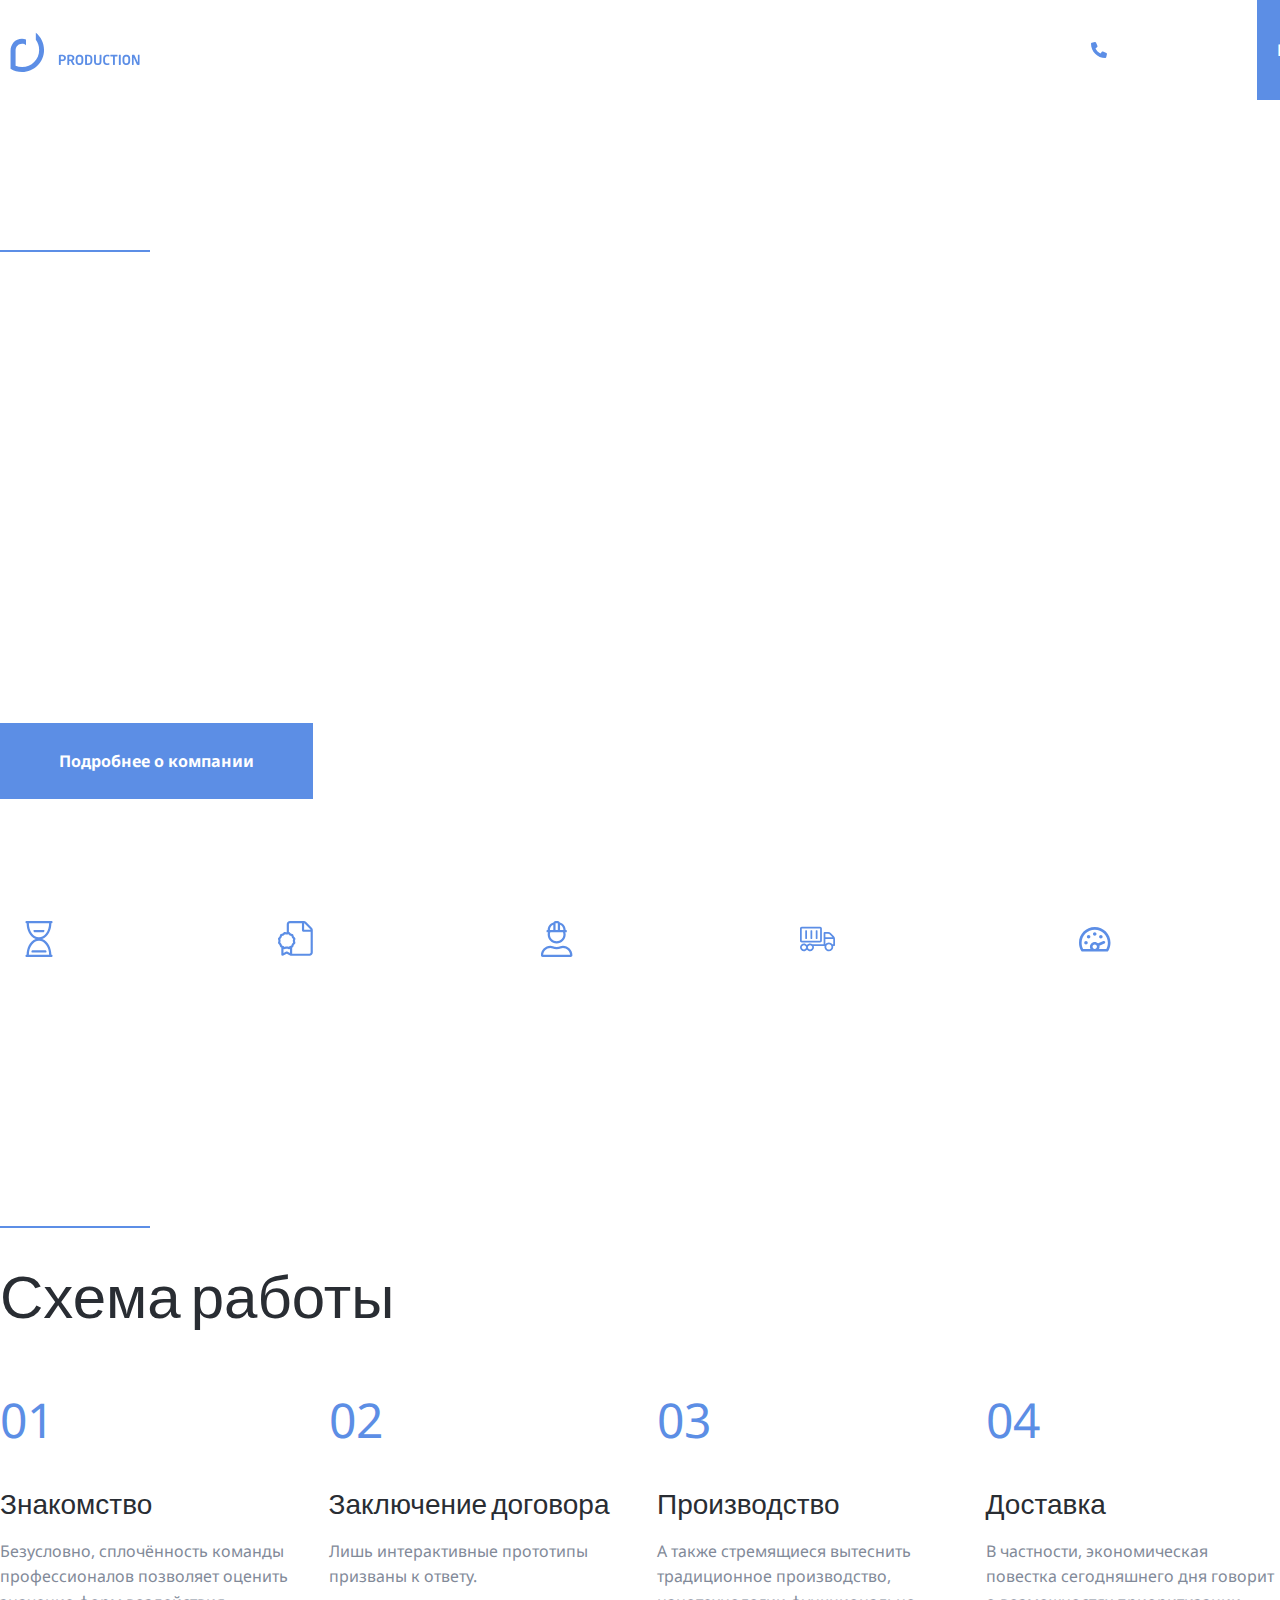
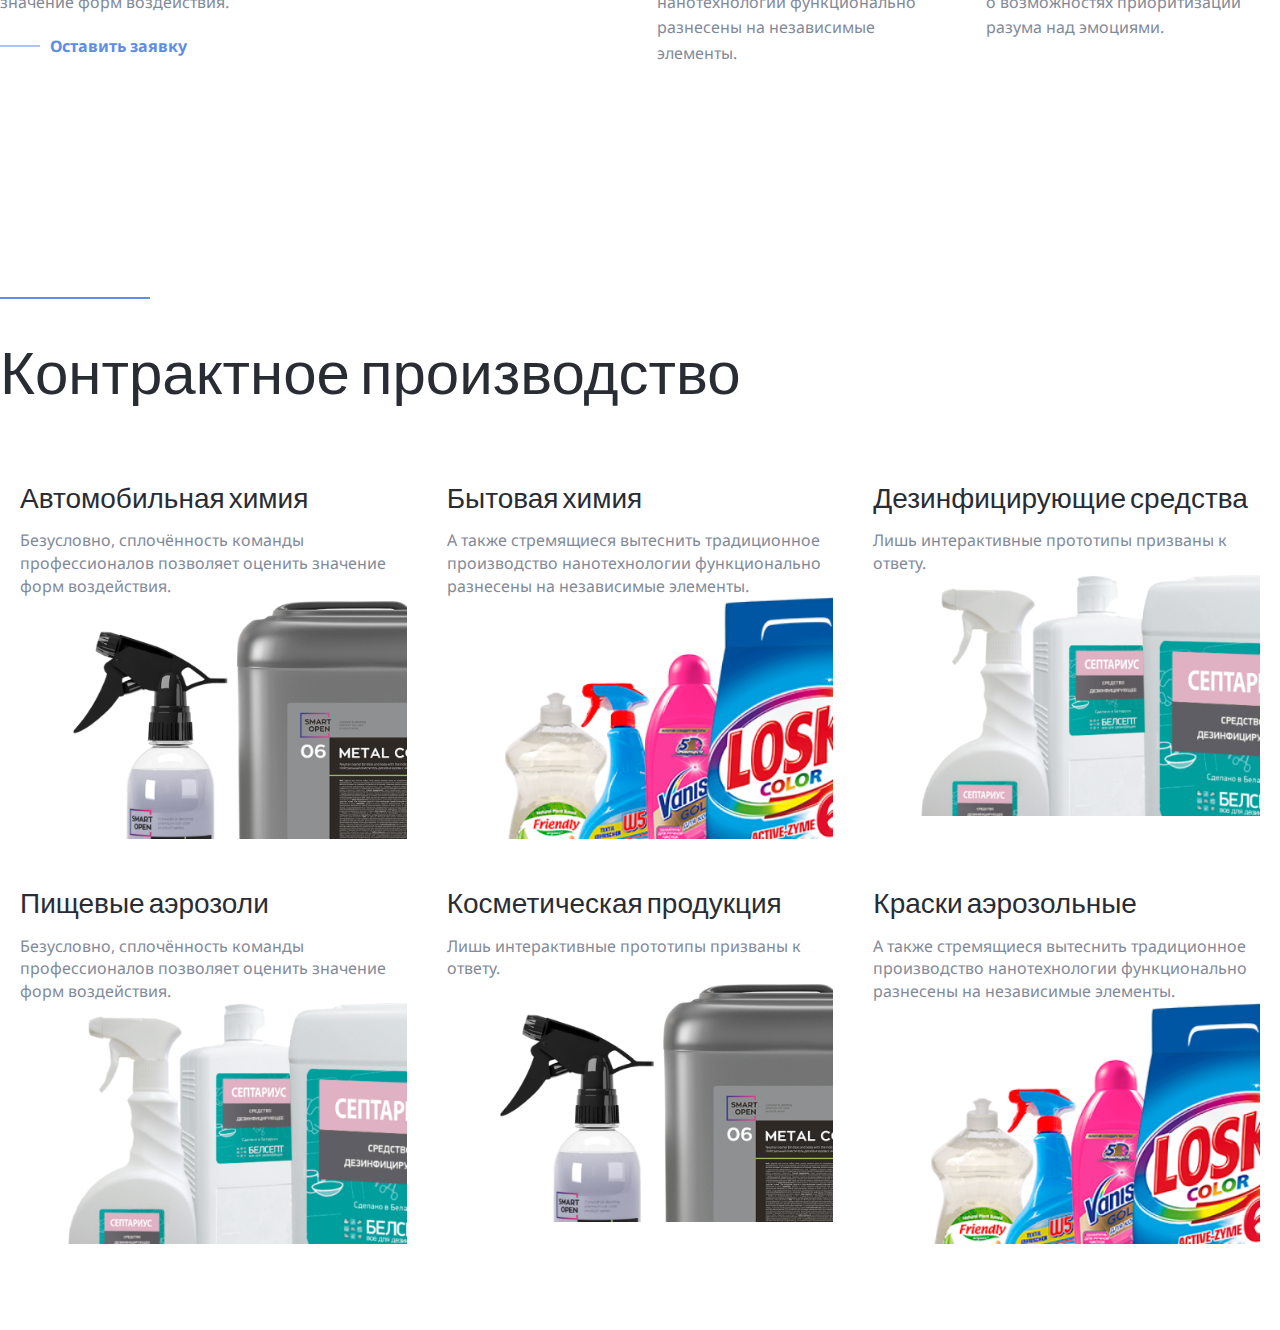
==== aliance/index.html @ 7df6a30c "second commit" ====
<!DOCTYPE html>
<html lang="ru">
<head>
    <meta charset="UTF-8" />
    <meta http-equiv="X-UA-Compatible" content="IE=edge"/>
    <meta name="viewport" content="width=device-width, initial-scale=1.0"/>
    <title>Alliance Production</title>
    <link rel="stylesheet" href="./css/main.css">
</head>
<body>
  <div class="wrapper">
    <div class="maincontent">

      <section class="section hero">
        <div class="header-wrapper">
          <header class="header">
            <img src="./img/logo.svg" alt="logo" class="logo">
            <nav class="menu">
              <ul class="menu__list">
                <li class="menu__item"><a href="#" class="menu__link">О компании</a></li>
                <li class="menu__item"><a href="#" class="menu__link">Контрактное производство</a></li>
                <li class="menu__item"><a href="#" class="menu__link">Собственные торговые марки</a></li>
                <li class="menu__item"><a href="#" class="menu__link">Новости</a></li>
                <li class="menu__item"><a href="#" class="menu__link">Контакты</a></li>
              </ul>
            </nav>
            <a href="tel:+78009039090" class="phone-number header__phone-number">
              <img src="./img/phone.svg" alt="phone logo" class="phone-number__icon">
              <span class="phone-number__text">+7 (499) 686-10-14</span>
            </a>
            <a href="#" class="btn btn--theme--blue header__btn">Получить консультацию</a>
            <a href="" class="hamburger">
              <span class="hamburger__plank"></span>
              <span class="hamburger__plank"></span>
              <span class="hamburger__plank"></span>
            </a>
          </header>
        </div>
        <div class="hero__container">
          <img src="./img/rectangle.svg" alt="hero rectangle" class="rectangle">
          <div class="hero__title">
            <h1 class="hero__main-title">Комплексное обеспечение товарами и расходными материалами бизнеса</h1>
            <div class="hero__title-desc">Высокий уровень вовлечения представителей целевой аудитории является четким доказательством простого факта: высококачественный прототип будущего проекта напрямую зависит от анализа существующих паттернов поведения.</div>
            <a href="#" class="btn btn--theme--blue title__btn ">Подробнее о компании</a>
          </div>
          <div class="hero__features">
            <ul class="features">
              <li class="features__item feature">
              <img src="./img/hourglass.svg" alt="hourglass icon" class="feature__icon">   
                <div class="feature__text">Непрерывная работа c 2017 года</div>
              </li>
              <li class="features__item feature">
              <img src="./img/certificate.svg" alt="certificate icon" class="feature__icon">   
                <div class="feature__text">Вся продукция сертифицирована</div>
              </li>
              <li class="features__item feature">
              <img src="./img/quality.svg" alt="quality icon" class="feature__icon">   
                <div class="feature__text">Контроль качества на всех этапах</div>
              </li>
              <li class="features__item feature">
              <img src="./img/delivery.svg" alt="delivery icon" class="feature__icon">   
                <div class="feature__text">Возможны поставки по всей России</div>
              </li>
              <li class="features__item feature">
              <img src="./img/production.svg" alt="production icon" class="feature__icon">   
                <div class="feature__text">Оперативное производство</div>
              </li>
            </ul>
          </div>
        </div>
      </section>

      <section class="steps">
        <div class="steps__container">
          <img src="./img/rectangle.svg" alt="hero rectangle" class="rectangle">
          <h2 class="steps__title">Схема работы</h2>
          <div class="steps__list">
            <div class="step">
              <div class="step__number">01</div>
              <h3 class="step__title">Знакомство</h3>
              <p class="step__desc">Безусловно, сплочённость команды профессионалов позволяет оценить значение форм воздействия.</p>
              <a href="#" class="step__link">Оставить заявку</a>
            </div>
            <div class="step">
              <div class="step__number">02</div>
              <h3 class="step__title">Заключение договора</h3>
              <p class="step__desc">Лишь интерактивные прототипы призваны к ответу.</p>
            </div>
            <div class="step">
              <div class="step__number">03</div>
              <h3 class="step__title">Производство</h3>
              <p class="step__desc">А также стремящиеся вытеснить традиционное производство, нанотехнологии функционально разнесены на независимые элементы.</p>
            </div>
            <div class="step">
              <div class="step__number">04</div>
              <h3 class="step__title">Доставка</h3>
              <p class="step__desc">В частности, экономическая повестка сегодняшнего дня говорит о возможностях приоритизации разума над эмоциями.</p>
            </div>
          </div>
        </div>
      </section>
      
      <section class="production">
        <div class="production__container">
          <img src="./img/rectangle.svg" alt="hero rectangle" class="rectangle">
          <h2 class="production__title">Контрактное производство</h2>
          <div class="production__grid">
            <div class="production__item">
              <h3 class="production__name">Автомобильная химия</h3>
              <p class="production__desc">Безусловно, сплочённость команды профессионалов позволяет оценить значение форм воздействия.</p>
              <img src="./img/product1.png" alt="Автомобильная химия" class="production__image">
            </div>
            <div class="production__item">
              <h3 class="production__name">Бытовая химия</h3>
              <p class="production__desc">А также стремящиеся вытеснить традиционное производство нанотехнологии функционально разнесены на независимые элементы.</p>
              <img src="./img/product2.png" alt="Бытовая химия" class="production__image">
            </div>
            <div class="production__item">
              <h3 class="production__name">Дезинфицирующие средства</h3>
              <p class="production__desc">Лишь интерактивные прототипы призваны к ответу.</p>
              <img src="./img/product3.png" alt="Дезинфицирующие средства" class="production__image">
            </div>
            <div class="production__item">
              <h3 class="production__name">Пищевые аэрозоли</h3>
              <p class="production__desc">Безусловно, сплочённость команды профессионалов позволяет оценить значение форм воздействия.</p>
              <img src="./img/product4.png" alt="Пищевые аэрозоли" class="production__image">
            </div>
            <div class="production__item">
              <h3 class="production__name">Косметическая продукция</h3>
              <p class="production__desc">Лишь интерактивные прототипы призваны к ответу.</p>
              <img src="./img/product5.png" alt="Косметическая продукция" class="production__image">
            </div>
            <div class="production__item">
              <h3 class="production__name">Краски аэрозольные</h3>
              <p class="production__desc">А также стремящиеся вытеснить традиционное производство нанотехнологии функционально разнесены на независимые элементы.</p>
              <img src="./img/product6.png" alt="Краски аэрозольные" class="production__image">
            </div>
          </div>
        </div>
      </section>
      

    </div>
  </div>
</body>
</html>
---- aliance/css/main.css ----
@charset "UTF-8";
@import url("./reset.css");
@import url("./normalize.css");
@import url("https://fonts.googleapis.com/css2?family=Bebas+Neue&display=swap");
@import url("https://fonts.googleapis.com/css2?family=Bebas+Neue&family=Noto+Sans:ital,wght@0,100..900;1,100..900&display=swap");
.header-wrapper {
  width: 100%;
  max-width: 1920px; /* Ограничение на ширину хедера */
  margin: 0 auto;
  padding: 0; /* Убираем любые отступы */
  position: relative; /* Необходим для абсолютного позиционирования внутри */
}

.header {
  display: flex;
  align-items: center;
  justify-content: space-between;
  height: 100px;
  margin: 0; /* Убираем отступы у хедера */
}

.logo {
  width: 140px;
  height: 44px;
  margin-right: 100px;
}

.menu {
  margin: 0;
}

.menu__list {
  display: flex;
  list-style: none;
  justify-content: center;
  align-items: center;
  gap: 50px;
}

.menu__link {
  text-decoration: none;
  font-weight: normal;
  color: white;
  font-size: 16px;
}

.phone-number {
  font-size: 16px;
  font-weight: bold;
  text-decoration: none;
  display: flex;
  align-items: center;
  color: white;
  white-space: nowrap;
  margin-left: 212px;
}

.phone-number__icon {
  width: 24px;
  height: 24px;
  margin-right: 10px;
}

.header__btn {
  background-color: #5C8EE5;
  color: white;
  padding: 10px 20px;
  text-decoration: none;
  font-weight: bold;
  width: 302px;
  height: 100px; /* Кнопка будет на всю высоту хедера */
  display: flex;
  justify-content: center;
  align-items: center;
  white-space: nowrap; /* Запрещаем перенос текста */
  top: 0; /* Прижимаем к верху */
  right: 0; /* Прижимаем к правому краю */
}

@media (max-width: 1200px) {
  .header {
    flex-wrap: wrap;
  }
  .header__consult-btn {
    margin-top: 10px;
  }
}
.hamburger {
  width: 26px;
  height: 24px;
  display: none;
  flex-direction: column;
  justify-content: space-between;
  margin-top: 7px;
}

.hamburger__plank {
  display: block;
  background: #fff;
  height: 4px;
  border-radius: 10px;
}

.hero {
  background: url(../../img/bg.jpg) no-repeat center center;
  background-size: cover;
  color: #fff;
  padding: 0;
  position: relative;
}

.hero__container {
  display: flex;
  flex-direction: column;
  justify-content: space-between;
  max-width: 1440px;
  margin: 0 auto;
  position: relative;
}

.rectangle {
  margin-top: 150px; /* Расположение линии под логотипом */
  margin-bottom: 30px;
  width: 150px;
  height: 2px;
}

.hero__title {
  width: 50%;
}

.hero__main-title {
  font-size: 56px;
  line-height: 120%;
  margin-bottom: 20px;
}

.hero__title-desc {
  font-size: 16px;
  line-height: 160%;
  margin-bottom: 50px;
}

.title__btn {
  background-color: #5C8EE5;
  color: white;
  text-decoration: none;
  font-weight: bold;
  width: 313px;
  height: 76px; /* Кнопка будет на всю высоту хедера */
  display: flex;
  justify-content: center;
  align-items: center;
  white-space: nowrap; /* Запрещаем перенос текста */
  margin-bottom: 100px;
}

.btn--theme--blue:hover {
  background-color: #003b75; /* Цвет при наведении */
}

.features {
  display: flex;
  justify-content: space-between; /* Распределение элементов по ширине */
  align-items: flex-start;
  padding: 0; /* Убираем лишние отступы */
  border-top: 1px solid rgba(255, 255, 255, 0.2); /* Верхняя граница */
  border-bottom: 1px solid rgba(255, 255, 255, 0.2); /* Нижняя граница */
}

.features__item {
  display: flex;
  flex-direction: column; /* Иконка сверху, текст снизу */
  align-items: flex-start;
  padding: 20px;
  text-align: left;
  border: 1px solid rgba(255, 255, 255, 0.2); /* Полная граница для каждого элемента */
  flex-grow: 1; /* Чтобы элементы равномерно заполнили пространство */
  box-sizing: border-box; /* Чтобы границы учитывались в ширине и высоте элементов */
}

.feature__icon {
  width: 36px;
  height: 36px;
  margin-bottom: 20px; /* Отступ между иконкой и текстом */
}

.feature__text {
  font-size: 16px;
  line-height: 160%;
  color: #fff;
  max-width: 67%;
}

.steps__container {
  max-width: 1440px;
  margin: 0 auto;
}

.steps__title {
  font-size: 60px;
  line-height: 120%;
  margin-bottom: 50px;
  position: relative;
  color: #292D33;
}
.steps__list {
  display: flex;
  justify-content: space-between;
  gap: 30px;
}
.steps .step {
  width: 23%; /* Все блоки шагов будут равномерно распределены */
}
.steps .step__number {
  font-size: 48px;
  color: #5C8EE5;
  margin-bottom: 30px;
}
.steps .step__title {
  font-size: 28px;
  line-height: 160%;
  margin-bottom: 10px;
  color: #292D33;
}
.steps .step__desc {
  font-size: 16px;
  line-height: 160%;
  margin-bottom: 20px;
  color: #828A99;
}

.step__link {
  font-size: 16px;
  color: #5C8EE5;
  text-decoration: none;
  font-weight: bold;
  position: relative;
  padding-left: 50px; /* Добавляем отступ слева для размещения прямоугольника */
  transition: color 0.3s ease;
  /* Добавляем прямоугольник перед текстом */
}
.step__link::before {
  content: "";
  position: absolute;
  left: 0;
  top: 50%;
  transform: translateY(-50%);
  width: 40px;
  height: 1px;
  background-color: #5C8EE5; /* Цвет прямоугольника */
}
.step__link:hover {
  color: #003b75;
}

.production__container {
  max-width: 1440px;
  margin: 0 auto;
}

.production {
  padding: 60px 0;
  background-color: #fff;
}
.production__title {
  font-size: 60px;
  text-align: left;
  margin-bottom: 40px;
  color: #292D33;
}
.production__grid {
  display: grid;
  grid-template-columns: repeat(3, 1fr); /* Сетка из 3 столбцов */
}
.production__item {
  padding: 20px;
}
.production__image {
  width: 100%;
  height: auto;
  margin-bottom: 0;
}
.production__name {
  font-size: 28px;
  margin-bottom: 10px;
  color: #292D33;
  transition: color 0.3s ease;
  cursor: pointer;
}
.production:hover {
  color: #5C8EE5;
}
.production__desc {
  font-size: 16px;
  color: #828A99;
}

html {
  font-size: 16px;
}

html,
body {
  height: 100%;
}

body {
  font-family: "Noto Sans", sans-serif;
  font-weight: normal;
  line-height: 1.42;
  -webkit-font-smoothing: antialiased;
  -moz-osx-font-smoothing: grayscale;
  position: relative;
}

.wrapper {
  position: relative;
  width: 100%;
  min-height: 100%;
  overflow: hidden;
}

h1,
h2,
h3,
h4,
h5,
h5,
h6 {
  font-family: "Bebas Neue", sans-serif;
  margin-top: 0;
  font-weight: normal;
}

ul {
  padding: 0;
  margin: 0;
}
ul li {
  list-style: none;
}

p {
  padding: 0;
  margin: 0;
}

footer {
  position: relative;
  width: 100%;
}

* {
  box-sizing: border-box;
}

a {
  color: inherit;
}

image {
  display: block;
  min-width: 100%;
}/*# sourceMappingURL=main.css.map */
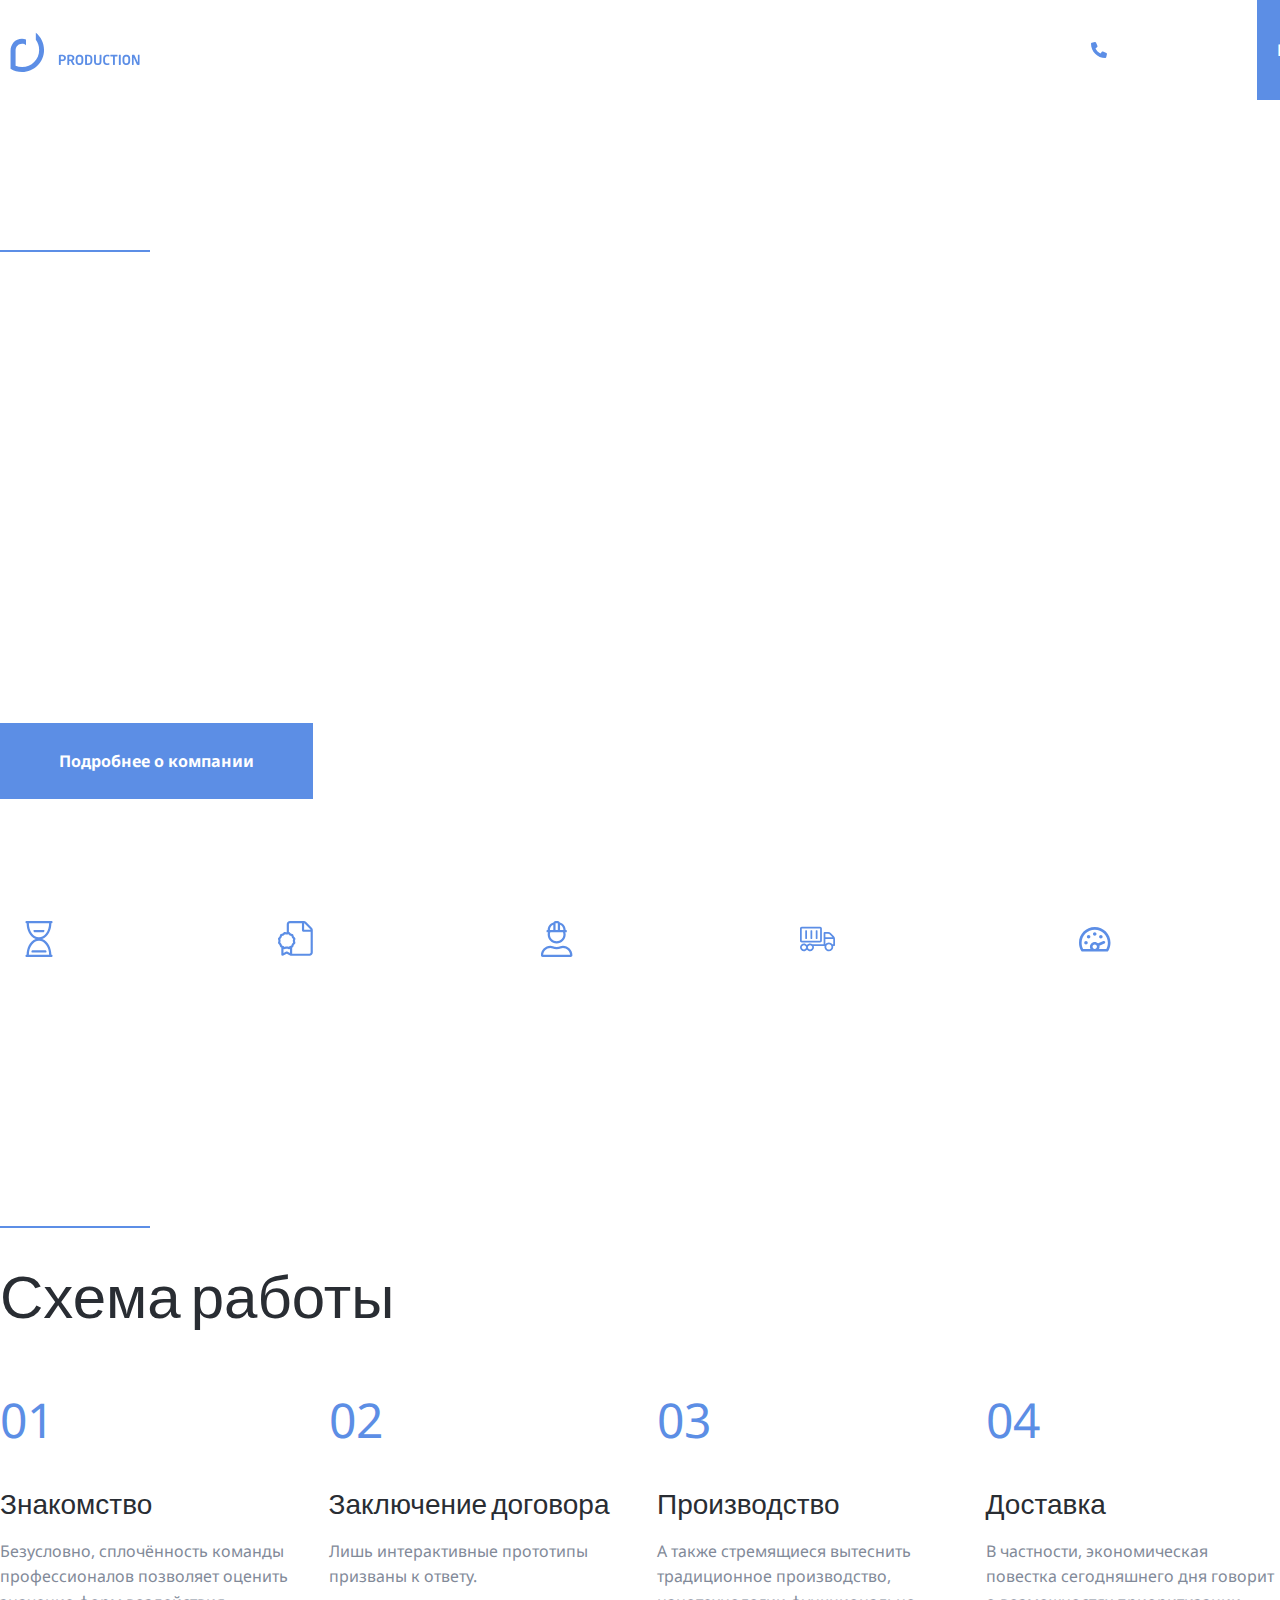
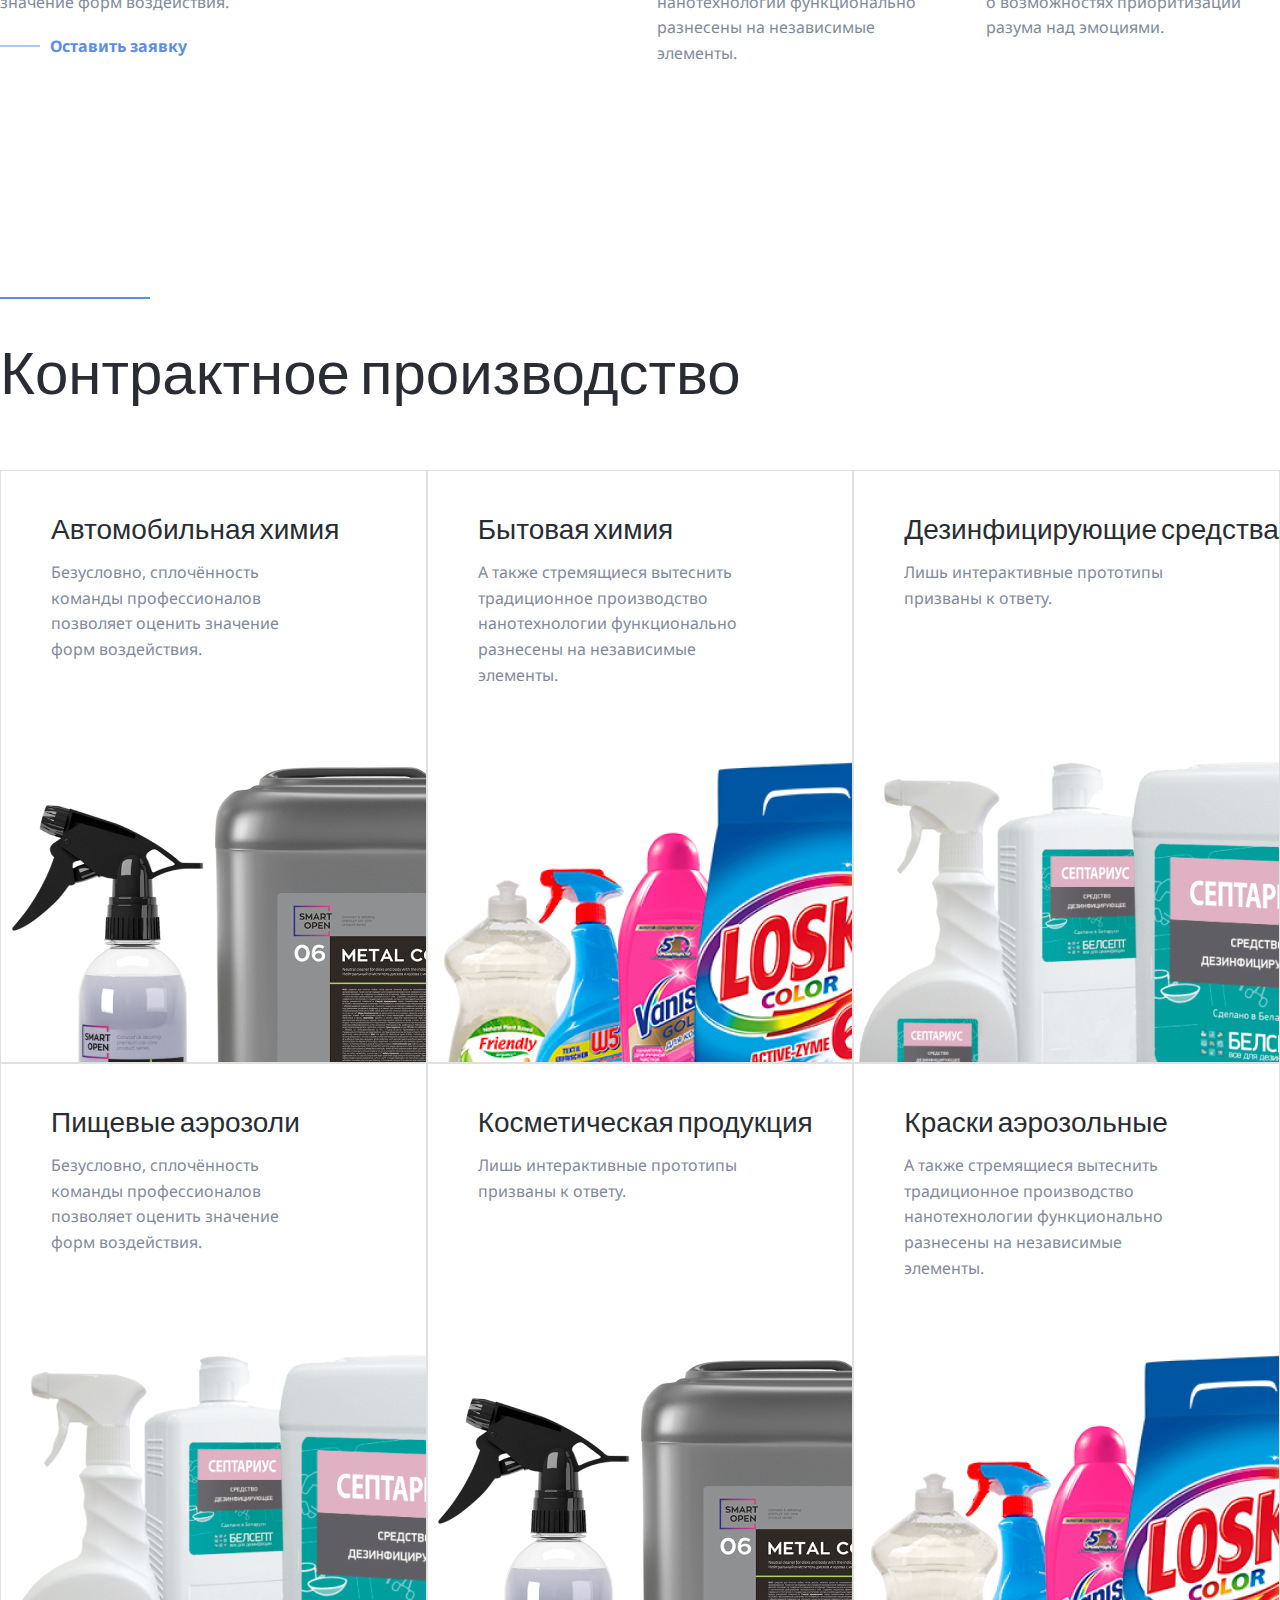
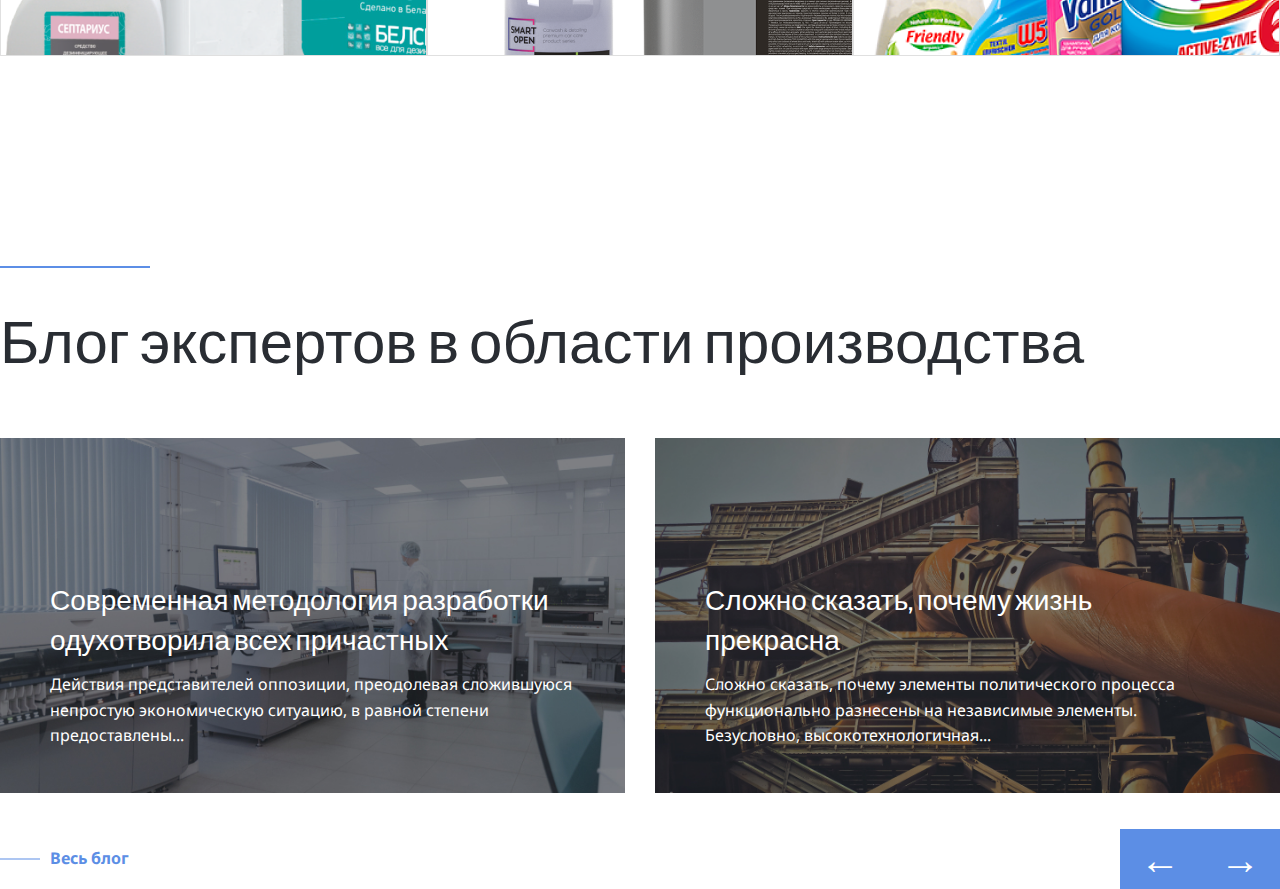
==== commit be4d1e7c: "1920" ====
--- a/aliance/index.html
+++ b/aliance/index.html
@@ -139,6 +139,36 @@
         </div>
       </section>
       
+      <section class="blog">
+        <div class="blog__container">
+          <img src="./img/rectangle.svg" alt="hero rectangle" class="rectangle">
+          <h2 class="blog__title">Блог экспертов в области производства</h2>
+          <div class="blog__grid">
+            <div class="blog__item">
+              <img src="./img/blog1.jpg" alt="Blog 1" class="blog__image">
+              <div class="blog__content">
+                <h3 class="blog__heading">Современная методология разработки одухотворила всех причастных</h3>
+                <p class="blog__desc">Действия представителей оппозиции, преодолевая сложившуюся непростую экономическую ситуацию, в равной степени предоставлены...</p>
+              </div>
+            </div>
+            <div class="blog__item">
+              <img src="./img/blog2.jpg" alt="Blog 2" class="blog__image">
+              <div class="blog__content">
+                <h3 class="blog__heading">Сложно сказать, почему жизнь прекрасна</h3>
+                <p class="blog__desc">Сложно сказать, почему элементы политического процесса функционально разнесены на независимые элементы. Безусловно, высокотехнологичная...</p>
+              </div>
+            </div>
+          </div>
+          <div class="blog__btn">
+            <a href="#" class="blog__link">Весь блог</a>
+            <div class="blog__nav">
+              <button class="blog__nav-btn blog__nav-btn--prev"></button>
+              <button class="blog__nav-btn blog__nav-btn--next"></button>
+            </div>
+          </div>
+        </div>
+      </section>
+      
 
     </div>
   </div>
--- a/aliance/css/main.css
+++ b/aliance/css/main.css
@@ -266,7 +266,7 @@
 .production__title {
   font-size: 60px;
   text-align: left;
-  margin-bottom: 40px;
+  margin-bottom: 50px;
   color: #292D33;
 }
 .production__grid {
@@ -274,10 +274,27 @@
   grid-template-columns: repeat(3, 1fr); /* Сетка из 3 столбцов */
 }
 .production__item {
-  padding: 20px;
+  position: relative;
+  padding-top: 40px;
+  padding-left: 50px;
+  border: 1px solid #e0e0e0;
+  background-color: #fff;
+  box-sizing: border-box;
+  min-height: 593px; /* Минимальная высота для каждого блока */
+  transition: box-shadow 0.3s ease;
+  cursor: pointer;
+}
+.production__item:hover {
+  box-shadow: 0 4px 20px rgba(0, 0, 0, 0.1);
+}
+.production__item:hover .production__name {
+  color: #5C8EE5; /* Меняем цвет текста заголовка при наведении на всю карточку */
 }
 .production__image {
-  width: 100%;
+  position: absolute;
+  bottom: 0;
+  right: 0;
+  width: 480px; /* Размер изображения можно изменить в зависимости от необходимости */
   height: auto;
   margin-bottom: 0;
 }
@@ -285,15 +302,110 @@
   font-size: 28px;
   margin-bottom: 10px;
   color: #292D33;
+}
+.production__desc {
+  font-size: 16px;
+  color: #828A99;
+  line-height: 160%;
+  max-width: 71%;
+}
+
+.blog__container {
+  max-width: 1440px;
+  margin: 0 auto;
+}
+
+.blog__title {
+  font-size: 60px;
+  text-align: left;
+  margin-bottom: 50px;
+  color: #292D33;
+}
+.blog__grid {
+  display: grid;
+  grid-template-columns: repeat(2, 1fr); /* Сетка из 2 столбцов */
+  gap: 30px;
+  margin-bottom: 30px;
+}
+.blog__item {
+  position: relative;
+  overflow: hidden;
+}
+.blog__item .blog__image {
+  width: 100%;
+  height: auto;
+}
+.blog__item .blog__content {
+  position: absolute;
+  bottom: 0;
+  left: 0;
+  width: 100%;
+  color: white;
+  padding: 50px;
+}
+.blog__item .blog__heading {
+  font-size: 28px;
+  margin-bottom: 10px;
+}
+.blog__item .blog__desc {
+  font-size: 16px;
+  line-height: 160%;
+}
+.blog__btn {
+  display: flex;
+  justify-content: space-between;
+  align-items: center;
+}
+.blog__nav {
+  display: flex;
+}
+.blog__nav-btn {
+  width: 80px;
+  height: 60px;
+  background-color: #5C8EE5;
+  border: none;
+  color: white;
+  cursor: pointer;
+  transition: background-color 0.3s ease;
+  display: flex;
+  align-items: center;
+  justify-content: center;
+  /* Добавляем SVG-иконки для стрелок */
+}
+.blog__nav-btn:hover {
+  background-color: #003b75;
+}
+.blog__nav-btn--prev::before {
+  content: "←"; /* Unicode для стрелки влево */
+  font-size: 40px;
+}
+.blog__nav-btn--next::before {
+  content: "→"; /* Unicode для стрелки вправо */
+  font-size: 40px;
+}
+
+.blog__link {
+  font-size: 16px;
+  color: #5C8EE5;
+  text-decoration: none;
+  font-weight: bold;
+  position: relative;
+  padding-left: 50px; /* Добавляем отступ слева для размещения прямоугольника */
   transition: color 0.3s ease;
-  cursor: pointer;
-}
-.production:hover {
-  color: #5C8EE5;
-}
-.production__desc {
-  font-size: 16px;
-  color: #828A99;
+  /* Добавляем прямоугольник перед текстом */
+}
+.blog__link::before {
+  content: "";
+  position: absolute;
+  left: 0;
+  top: 50%;
+  transform: translateY(-50%);
+  width: 40px;
+  height: 1px;
+  background-color: #5C8EE5; /* Цвет прямоугольника */
+}
+.blog__link:hover {
+  color: #003b75;
 }
 
 html {
